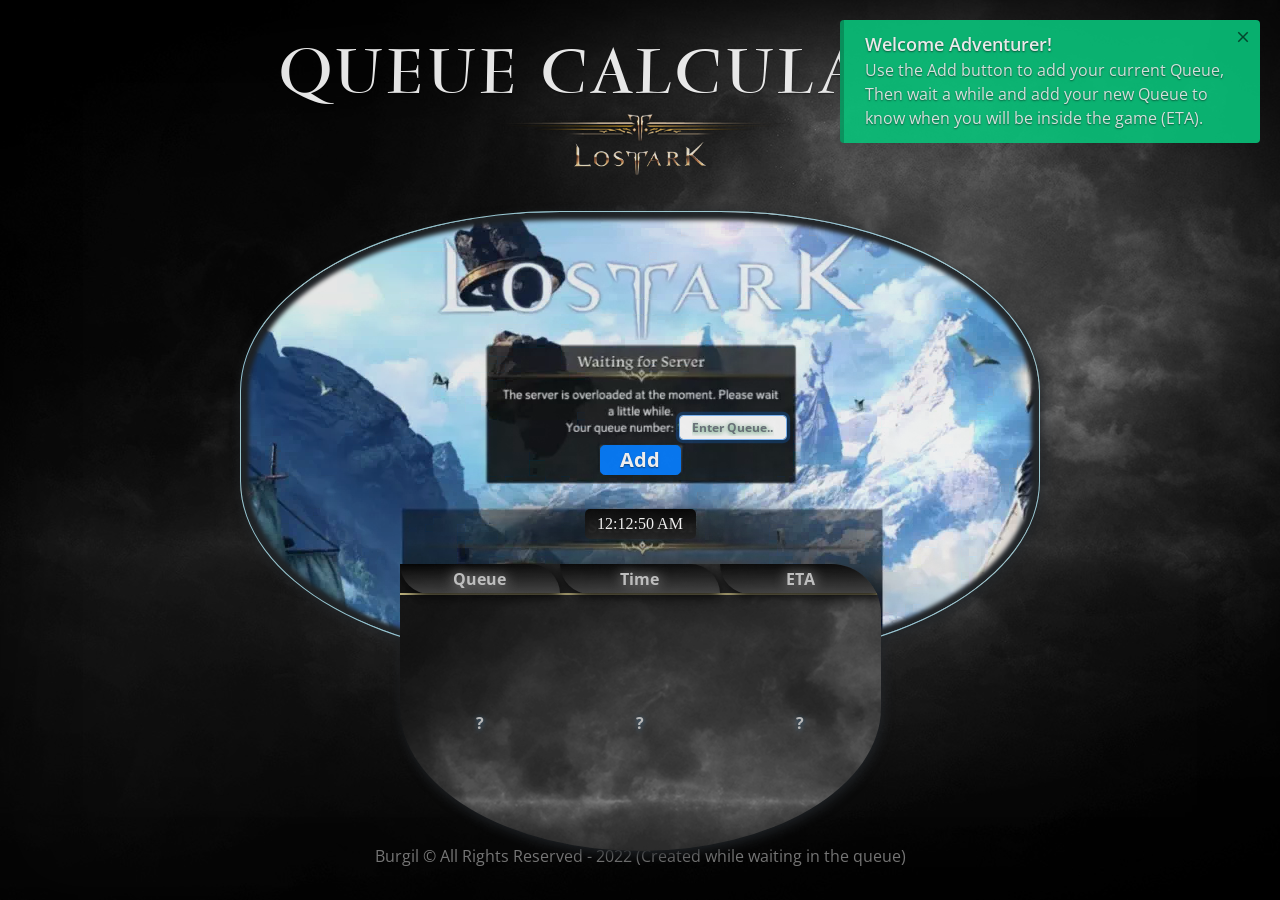
==== website/index.html @ 4332dfb2 "Fixed stuff" ====
<!DOCTYPE html>
<html lang="en" class="h-100">

<head>
    <meta charset="UTF-8">
    <meta http-equiv="X-UA-Compatible" content="IE=edge">
    <meta name="viewport" content="width=device-width, initial-scale=1">
    <meta name="description"
        content="This is a super smart queue time calculator for Lost Ark, It's so easy to use, You can use it to predict when you will be inside the game! Created by Burgil.">
    <meta name="author" content="Burgil">
    <title>Lost Ark: Queue Calculator</title>
    <link rel="icon" href="favicon.ico" type="image/x-icon">
    <link href="bootstrap.min.css" rel="stylesheet">
    <link href="cover.css?v=2" rel="stylesheet">
    <link href="https://fonts.googleapis.com/css?family=Open+Sans:400,500,600" rel="stylesheet">
    <link rel="stylesheet" href="https://stackpath.bootstrapcdn.com/bootstrap/4.1.2/css/bootstrap.min.css">
    <script src="https://ajax.googleapis.com/ajax/libs/jquery/3.3.1/jquery.min.js"></script>
    <style>
        body {
            font-family: 'Open Sans';
        }

        .growl-notification__content * {
            text-align: left !important;
        }
    </style>
    <link href="light-theme.min.css" rel="stylesheet">
    <link href="dark-theme.min.css" rel="stylesheet">
    <link href="colored-theme.min.css" rel="stylesheet">
    <script type="text/javascript" src="growl-notification.min.js"></script>
</head>

<body class="d-flex h-100 text-center text-white bg-dark">
    <div class="d-flex w-100 h-100 p-3 mx-auto flex-column">
        <header class="mb-auto">
            <div class="head">
                <h3 class="mb-0">Queue Calculator</h3>
                <div class="ark-sprite"></div>
                <img src="LostArkLogo.png" width="132" height="33" alt="Lost Ark Logo">
            </div>
        </header>
        <main class="px-3">
            <div class="image-blurred-edge">
                <div class="la-form">
                    <input type="number" class="form-control" placeholder="Enter Queue..">
                    <a href="javascript:addQueue()" class="btn btn-lg btn-primary fw-bold">Add</a>
                </div>
                <div class="black-box" id="currentTime">Calculator</div>
                <table class="table-dark">
                    <tr>
                        <th>Queue</th>
                        <th>Time</th>
                        <th>ETA</th>
                    </tr>
                    <tr>
                        <td>?</td>
                        <td>?</td>
                        <td>?</td>
                    </tr>
                </table>
            </div>
        </main>
        <footer class="mt-auto text-white-50">
            <p>Burgil © All Rights Reserved - 2022 (Created while waiting in the queue)</p>
        </footer>
    </div>
    <script src="calc.js?v=2"></script>
</body>

</html>
---- website/cover.css ----
/*
 * Globals
 */

@font-face {
  font-family: Vendome;
  font-weight: 400;
  font-style: normal;
  font-display: block;
  src: local("Vendome-Reg"), local("Vendome-Reg"), url(Vendome-Reg.woff2) format("woff2"), url(Vendome-Reg.woff) format("woff"), url(Vendome-Reg.ttf) format("truetype")
}

body {
  background: url(smoke-center-SM.jpg) no-repeat 50%;
  opacity: 0.9;
}

header.mb-auto {
  margin-bottom: 4vh !important;
  margin-top: 2vh !important;
}

h3.mb-0 {
  text-transform: uppercase;
  letter-spacing: .03em;
  font-family: Vendome, Times, Times Roman, Times New Roman, serif;
  font-weight: 400;
  font-style: normal;
  font-size: 4.0625rem;
}

.ark-sprite {
  width: 313px;
  height: 30px;
  filter: drop-shadow(0 0 6px #000000);
  background: url(lost-ark-sprites.png) 0 0 no-repeat;
  margin: auto;
}

/* Chrome, Safari, Edge, Opera */
input::-webkit-outer-spin-button,
input::-webkit-inner-spin-button {
  -webkit-appearance: none;
  margin: 0;
}

/* Firefox */
input[type=number] {
  -moz-appearance: textfield;
}

/* Custom default button */
.btn-secondary,
.btn-secondary:hover,
.btn-secondary:focus {
  color: #333;
  text-shadow: none;
  /* Prevent inheritance from `body` */
}

.image-blurred-edge {
  background-image: url('lostark.webp');
  width: 800px;
  height: 450px;
  position: relative;
  margin: auto;
  border: 1px solid #a9dbe5;
  border-radius: 40%;
  filter: drop-shadow(2px 4px 6px #212529);
  box-shadow: 0 0 4px 8px #212529 inset;
}

.la-form {
  position: absolute;
  margin-left: auto;
  margin-right: auto;
  right: 0;
  left: 0;
  top: 203px;
  padding-left: 185px;
}

.la-form input {
  height: 25px;
  width: 108px;
  margin: auto;
  font-size: 12px;
  color: #138eb3;
  text-align: center;
  font-weight: bolder;
  text-shadow: 0px 1px 5px #409762;
}

.la-form a {
  position: absolute;
  top: 30px;
  left: 0;
  right: 0;
  margin-left: auto;
  margin-right: auto;
  width: 81px;
  display: flex;
  height: 30px;
  align-items: center;
  justify-content: center;
}

table.table-dark {
  transition: height 3s ease, opacity 2s linear;
  position: absolute;
  right: -4px;
  left: 0;
  opacity: 0.7;
  top: 352px;
  margin-left: auto;
  margin-right: auto;
  border-bottom-left-radius: 50%;
  border-bottom-right-radius: 50%;
  width: 481px;
  height: 0px;
  table-layout: fixed;
  overflow: hidden;
  background: url(smoke-center-SM.jpg) no-repeat 50%;
  filter: brightness(0.8);
  border-top-right-radius: 50px;
}

span.growl-notification__close-icon {
  background-image: url("data:image/svg+xml;charset=utf8,%3C?xml version='1.0' encoding='utf-8'?%3E%3C!-- Generator: Adobe Illustrator 19.1.0, SVG Export Plug-In . SVG Version: 6.00 Build 0) --%3E%3Csvg version='1.1' xmlns='http://www.w3.org/2000/svg' xmlns:xlink='http://www.w3.org/1999/xlink' x='0px' y='0px' width='24px' height='24px' viewBox='0 0 24 24' enable-background='new 0 0 24 24' xml:space='preserve'%3E%3Cg id='Bounding_Boxes'%3E%3Cpath fill='none' d='M0,0h24v24H0V0z'/%3E%3C/g%3E%3Cg id='Outline_1_'%3E%3Cpath d='M19,6.41L17.59,5L12,10.59L6.41,5L5,6.41L10.59,12L5,17.59L6.41,19L12,13.41L17.59,19L19,17.59L13.41,12L19,6.41z'/%3E%3C/g%3E%3C/svg%3E")!important;
}

table.table-dark.shown {
  height: 287px;
  opacity: 1;
}

td {
  font-weight: bolder;
  text-shadow: 0px 1px 5px #5894c1;
  color: #ffffff;
}

table.table-dark th {
  width: 30px;
  height: 30px;
  background: linear-gradient(359deg, #565656, #000000f0);
  border-bottom: 2px solid #fff0a7;
  border-radius: 50px;
  border-top-left-radius: 0;
  border-bottom-right-radius: 0;
  filter: drop-shadow(2px 4px 6px black);
  text-shadow: 0 0 13px white;
}

.black-box {
  width: 111px;
  height: 30px;
  background: linear-gradient(2deg, #1e1e1ef0, black);
  border-radius: 5px;
  position: absolute;
  bottom: 0;
  margin-bottom: 121px;
  margin-left: auto;
  margin-right: auto;
  right: 0;
  font-family: cursive;
  line-height: 30px;
  left: 0;
}

/*
 * Base structure
 */

body {
  text-shadow: 0 .05rem .1rem rgba(0, 0, 0, .5);
  box-shadow: inset 0 0 5rem rgba(0, 0, 0, .5);
}

/*
 * Header
 */

.nav-masthead .nav-link {
  padding: .25rem 0;
  font-weight: 700;
  color: rgba(255, 255, 255, .5);
  background-color: transparent;
  border-bottom: .25rem solid transparent;
}

.nav-masthead .nav-link:hover,
.nav-masthead .nav-link:focus {
  border-bottom-color: rgba(255, 255, 255, .25);
}

.nav-masthead .nav-link+.nav-link {
  margin-left: 1rem;
}

.nav-masthead .active {
  color: #fff;
  border-bottom-color: #fff;
}
---- website/light-theme.min.css ----
.growl-notification{background:#fff;border-radius:4px;box-shadow:0 0 30px 0 rgba(0,0,0,.1);min-height:56px;position:fixed;width:320px;z-index:1056}.growl-notification:before{border-radius:4px 0 0 4px;bottom:0;content:"";left:0;position:absolute;top:0;width:4px}.growl-notification__progress{border-radius:4px 4px 0 0;display:none;height:4px}.growl-notification__progress.is-visible{display:flex}.growl-notification__progress-bar{border-radius:4px 4px 0 0;height:4px;width:0}.growl-notification__body{align-items:center;display:flex;min-height:56px;padding:13px 25px}.growl-notification__buttons{border-top:1px solid rgba(0,0,0,.1);display:none}.growl-notification__buttons.is-visible{display:flex}.growl-notification__button{align-items:center;color:#000;display:flex;flex-grow:1;font-size:14px;font-weight:600;justify-content:center;min-height:39px;min-width:50%;text-align:center}.growl-notification__button:hover{background:rgba(0,0,0,.02);color:#000;text-decoration:none}.growl-notification__button--cancel,.growl-notification__button--cancel:hover{color:#ff0048}.growl-notification__button+.growl-notification__button{border-left:1px solid rgba(0,0,0,.1)}.growl-notification__close{cursor:pointer;font-size:12px;line-height:12px;position:absolute;right:8px;top:8px;transition:color .1s}.growl-notification__close-icon{background-image:url("data:image/svg+xml;charset=utf8,%3C?xml version='1.0' encoding='utf-8'?%3E%3C!-- Generator: Adobe Illustrator 19.1.0, SVG Export Plug-In . SVG Version: 6.00 Build 0) --%3E%3Csvg version='1.1' xmlns='http://www.w3.org/2000/svg' xmlns:xlink='http://www.w3.org/1999/xlink' x='0px' y='0px' width='24px' height='24px' viewBox='0 0 24 24' enable-background='new 0 0 24 24' xml:space='preserve'%3E%3Cg id='Bounding_Boxes'%3E%3Cpath fill='none' d='M0,0h24v24H0V0z'/%3E%3C/g%3E%3Cg id='Outline_1_'%3E%3Cpath d='M19,6.41L17.59,5L12,10.59L6.41,5L5,6.41L10.59,12L5,17.59L6.41,19L12,13.41L17.59,19L19,17.59L13.41,12L19,6.41z'/%3E%3C/g%3E%3C/svg%3E");background-repeat:no-repeat;background-size:100%;display:inline-flex;height:18px;opacity:.4;width:18px}.growl-notification__close-icon:hover{opacity:.6}.growl-notification--closed{z-index:1055}.growl-notification__title{color:#000;font-size:18px;font-weight:600;margin-top:-2px}.growl-notification__desc{color:#000}.growl-notification__title+.growl-notification__desc{color:rgba(0,0,0,.6)}.growl-notification--close-on-click{cursor:pointer}.growl-notification--default:before{background:#b2b2b2}.growl-notification--default .growl-notification__progress{background:hsla(0,0%,69.8%,.15)}.growl-notification--default .growl-notification__progress-bar{background:hsla(0,0%,69.8%,.3)}.growl-notification--info:before{background:#269af1}.growl-notification--info .growl-notification__progress{background:rgba(38,154,241,.15)}.growl-notification--info .growl-notification__progress-bar{background:rgba(38,154,241,.3)}.growl-notification--success:before{background:#8bc34a}.growl-notification--success .growl-notification__progress{background:rgba(139,195,74,.15)}.growl-notification--success .growl-notification__progress-bar{background:rgba(139,195,74,.3)}.growl-notification--warning:before{background:#ffc107}.growl-notification--warning .growl-notification__progress{background:rgba(255,193,7,.15)}.growl-notification--warning .growl-notification__progress-bar{background:rgba(255,193,7,.3)}.growl-notification--danger:before,.growl-notification--error:before{background:#ff3d00}.growl-notification--danger .growl-notification__progress,.growl-notification--error .growl-notification__progress{background:rgba(255,61,0,.15)}.growl-notification--danger .growl-notification__progress-bar,.growl-notification--error .growl-notification__progress-bar{background:rgba(255,61,0,.3)}.growl-notification--image{width:420px}.growl-notification__image{background-position:50%;background-repeat:no-repeat;height:46px;margin-right:17px;min-width:40px}.growl-notification__image--custom{background:none!important;height:auto}.growl-notification--default .growl-notification__image{background-image:url("[data-uri]")}.growl-notification--info .growl-notification__image{background-image:url("[data-uri]")}.growl-notification--success .growl-notification__image{background-image:url("[data-uri]")}.growl-notification--warning .growl-notification__image{background-image:url("[data-uri]")}.growl-notification--danger .growl-notification__image,.growl-notification--error .growl-notification__image{background-image:url("[data-uri]");background-size:90%}.growl-notification.position-bottom-right.animation-slide-in,.growl-notification.position-top-right.animation-slide-in{animation:position-right-slide-in .2s forwards;transform:translateX(100%)}.growl-notification.position-bottom-right.animation-slide-out,.growl-notification.position-top-right.animation-slide-out{animation:position-right-slide-out .2s forwards;margin-right:-20px;transform:translateX(0)}.growl-notification.position-top-center.animation-slide-in{animation:position-top-slide-in .2s forwards;transform:translateY(-100%)}.growl-notification.position-top-center.animation-slide-out{animation:position-top-slide-out .2s forwards;margin-top:-20px;transform:translateY(0)}.growl-notification.position-bottom-center.animation-slide-in{animation:position-bottom-slide-in .2s forwards;transform:translateY(100%)}.growl-notification.position-bottom-center.animation-slide-out{animation:position-bottom-slide-out .2s forwards;margin-bottom:-20px;transform:translateY(0)}.growl-notification.position-bottom-left.animation-slide-in,.growl-notification.position-top-left.animation-slide-in{animation:position-left-slide-in .2s forwards;transform:translateX(-100%)}.growl-notification.position-bottom-left.animation-slide-out,.growl-notification.position-top-left.animation-slide-out{animation:position-left-slide-out .2s forwards;margin-left:-20px;transform:translateX(0)}.growl-notification.position-top-center,.growl-notification.position-top-left,.growl-notification.position-top-right{transition:top .2s}.growl-notification.position-bottom-center,.growl-notification.position-bottom-left,.growl-notification.position-bottom-right{transition:bottom .2s}.growl-notification.animation-fade-in{animation:fade-in .2s forwards;opacity:0}.growl-notification.animation-fade-out{animation:fade-out .2s forwards}@keyframes position-right-slide-in{to{transform:translateX(0)}}@keyframes position-right-slide-out{to{transform:translateX(100%)}}@keyframes position-left-slide-in{to{transform:translateX(0)}}@keyframes position-left-slide-out{to{transform:translateX(-100%)}}@keyframes position-top-slide-in{to{transform:translateY(0)}}@keyframes position-top-slide-out{to{transform:translateY(-100%)}}@keyframes position-bottom-slide-in{to{transform:translateY(0)}}@keyframes position-bottom-slide-out{to{transform:translateY(100%)}}@keyframes fade-in{to{opacity:1}}@keyframes fade-out{to{opacity:0}}
---- website/dark-theme.min.css ----
.growl-notification{background:#363636;border-radius:4px;box-shadow:0 0 30px 0 rgba(0,0,0,.1);min-height:56px;position:fixed;width:320px;z-index:1056}.growl-notification:before{border-radius:4px 0 0 4px;bottom:0;content:"";left:0;position:absolute;top:0;width:4px}.growl-notification__progress{border-radius:4px 4px 0 0;display:none;height:4px}.growl-notification__progress.is-visible{display:flex}.growl-notification__progress-bar{border-radius:4px 4px 0 0;height:4px;width:0}.growl-notification__body{align-items:center;display:flex;min-height:56px;padding:13px 25px}.growl-notification__buttons{border-top:1px solid hsla(0,0%,100%,.1);display:none}.growl-notification__buttons.is-visible{display:flex}.growl-notification__button{align-items:center;color:#fff;display:flex;flex-grow:1;font-size:14px;font-weight:600;justify-content:center;min-height:39px;min-width:50%;text-align:center}.growl-notification__button:hover{background:hsla(0,0%,100%,.05);color:#fff;text-decoration:none}.growl-notification__button--cancel,.growl-notification__button--cancel:hover{color:hsla(0,0%,100%,.6)}.growl-notification__button+.growl-notification__button{border-left:1px solid hsla(0,0%,100%,.1)}.growl-notification__close{cursor:pointer;font-size:12px;line-height:12px;position:absolute;right:8px;top:8px;transition:color .1s}.growl-notification__close-icon{background-image:url("data:image/svg+xml;charset=utf8,%3C?xml version='1.0' encoding='utf-8'?%3E%3C!-- Generator: Adobe Illustrator 19.1.0, SVG Export Plug-In . SVG Version: 6.00 Build 0) --%3E%3Csvg version='1.1' xmlns='http://www.w3.org/2000/svg' xmlns:xlink='http://www.w3.org/1999/xlink' x='0px' y='0px' width='24px' height='24px' viewBox='0 0 24 24' enable-background='new 0 0 24 24' xml:space='preserve'%3E%3Cg id='Bounding_Boxes'%3E%3Cpath fill='none' d='M0,0h24v24H0V0z'/%3E%3C/g%3E%3Cg id='Outline_1_'%3E%3Cpath fill='#fff' d='M19,6.41L17.59,5L12,10.59L6.41,5L5,6.41L10.59,12L5,17.59L6.41,19L12,13.41L17.59,19L19,17.59L13.41,12L19,6.41z'/%3E%3C/g%3E%3C/svg%3E");background-repeat:no-repeat;background-size:100%;display:inline-flex;height:18px;opacity:.6;width:18px}.growl-notification__close-icon:hover{opacity:.8}.growl-notification--closed{z-index:1055}.growl-notification__title{color:#fff;font-size:18px;font-weight:600;margin-top:-2px}.growl-notification__desc{color:#fff}.growl-notification__title+.growl-notification__desc{color:hsla(0,0%,100%,.8)}.growl-notification--close-on-click{cursor:pointer}.growl-notification--default:before{background:#b2b2b2}.growl-notification--default .growl-notification__progress{background:hsla(0,0%,69.8%,.15)}.growl-notification--default .growl-notification__progress-bar{background:hsla(0,0%,69.8%,.3)}.growl-notification--info:before{background:#269af1}.growl-notification--info .growl-notification__progress{background:rgba(38,154,241,.15)}.growl-notification--info .growl-notification__progress-bar{background:rgba(38,154,241,.3)}.growl-notification--success:before{background:#8bc34a}.growl-notification--success .growl-notification__progress{background:rgba(139,195,74,.15)}.growl-notification--success .growl-notification__progress-bar{background:rgba(139,195,74,.3)}.growl-notification--warning:before{background:#ffc107}.growl-notification--warning .growl-notification__progress{background:rgba(255,193,7,.15)}.growl-notification--warning .growl-notification__progress-bar{background:rgba(255,193,7,.3)}.growl-notification--danger:before,.growl-notification--error:before{background:#ff3d00}.growl-notification--danger .growl-notification__progress,.growl-notification--error .growl-notification__progress{background:rgba(255,61,0,.15)}.growl-notification--danger .growl-notification__progress-bar,.growl-notification--error .growl-notification__progress-bar{background:rgba(255,61,0,.3)}.growl-notification--image{width:420px}.growl-notification__image{background-position:50%;background-repeat:no-repeat;height:46px;margin-right:17px;min-width:40px}.growl-notification__image--custom{background:none!important;height:auto}.growl-notification--default .growl-notification__image{background-image:url("[data-uri]")}.growl-notification--info .growl-notification__image{background-image:url("[data-uri]")}.growl-notification--success .growl-notification__image{background-image:url("[data-uri]")}.growl-notification--warning .growl-notification__image{background-image:url("[data-uri]")}.growl-notification--danger .growl-notification__image,.growl-notification--error .growl-notification__image{background-image:url("[data-uri]");background-size:90%}.growl-notification.position-bottom-right.animation-slide-in,.growl-notification.position-top-right.animation-slide-in{animation:position-right-slide-in .2s forwards;transform:translateX(100%)}.growl-notification.position-bottom-right.animation-slide-out,.growl-notification.position-top-right.animation-slide-out{animation:position-right-slide-out .2s forwards;margin-right:-20px;transform:translateX(0)}.growl-notification.position-top-center.animation-slide-in{animation:position-top-slide-in .2s forwards;transform:translateY(-100%)}.growl-notification.position-top-center.animation-slide-out{animation:position-top-slide-out .2s forwards;margin-top:-20px;transform:translateY(0)}.growl-notification.position-bottom-center.animation-slide-in{animation:position-bottom-slide-in .2s forwards;transform:translateY(100%)}.growl-notification.position-bottom-center.animation-slide-out{animation:position-bottom-slide-out .2s forwards;margin-bottom:-20px;transform:translateY(0)}.growl-notification.position-bottom-left.animation-slide-in,.growl-notification.position-top-left.animation-slide-in{animation:position-left-slide-in .2s forwards;transform:translateX(-100%)}.growl-notification.position-bottom-left.animation-slide-out,.growl-notification.position-top-left.animation-slide-out{animation:position-left-slide-out .2s forwards;margin-left:-20px;transform:translateX(0)}.growl-notification.position-top-center,.growl-notification.position-top-left,.growl-notification.position-top-right{transition:top .2s}.growl-notification.position-bottom-center,.growl-notification.position-bottom-left,.growl-notification.position-bottom-right{transition:bottom .2s}.growl-notification.animation-fade-in{animation:fade-in .2s forwards;opacity:0}.growl-notification.animation-fade-out{animation:fade-out .2s forwards}@keyframes position-right-slide-in{to{transform:translateX(0)}}@keyframes position-right-slide-out{to{transform:translateX(100%)}}@keyframes position-left-slide-in{to{transform:translateX(0)}}@keyframes position-left-slide-out{to{transform:translateX(-100%)}}@keyframes position-top-slide-in{to{transform:translateY(0)}}@keyframes position-top-slide-out{to{transform:translateY(-100%)}}@keyframes position-bottom-slide-in{to{transform:translateY(0)}}@keyframes position-bottom-slide-out{to{transform:translateY(100%)}}@keyframes fade-in{to{opacity:1}}@keyframes fade-out{to{opacity:0}}
---- website/colored-theme.min.css ----
.growl-notification{background:#fff;border-radius:4px;box-shadow:0 0 30px 0 rgba(0,0,0,.1);min-height:56px;position:fixed;width:320px;z-index:1056}.growl-notification:before{border-radius:4px 0 0 4px;bottom:0;content:"";left:0;position:absolute;top:0;width:4px}.growl-notification__progress{border-radius:4px 4px 0 0;display:none;height:4px}.growl-notification__progress.is-visible{display:flex}.growl-notification__progress-bar{border-radius:4px 4px 0 0;height:4px;width:0}.growl-notification__body{align-items:center;display:flex;min-height:56px;padding:13px 25px}.growl-notification__buttons{border-top:1px solid rgba(0,0,0,.1);display:none}.growl-notification__buttons.is-visible{display:flex}.growl-notification__button{align-items:center;color:#fff;display:flex;flex-grow:1;font-size:14px;font-weight:600;justify-content:center;min-height:39px;min-width:50%;text-align:center}.growl-notification__button:hover{background:rgba(0,0,0,.02);color:#fff;text-decoration:none}.growl-notification__button--cancel,.growl-notification__button--cancel:hover{color:hsla(0,0%,100%,.7)}.growl-notification__button+.growl-notification__button{border-left:1px solid rgba(0,0,0,.1)}.growl-notification__close{cursor:pointer;font-size:12px;line-height:12px;position:absolute;right:8px;top:8px;transition:color .1s}.growl-notification__close-icon{background-image:url("data:image/svg+xml;charset=utf8,%3C?xml version='1.0' encoding='utf-8'?%3E%3C!-- Generator: Adobe Illustrator 19.1.0, SVG Export Plug-In . SVG Version: 6.00 Build 0) --%3E%3Csvg version='1.1' xmlns='http://www.w3.org/2000/svg' xmlns:xlink='http://www.w3.org/1999/xlink' x='0px' y='0px' width='24px' height='24px' viewBox='0 0 24 24' enable-background='new 0 0 24 24' xml:space='preserve'%3E%3Cg id='Bounding_Boxes'%3E%3Cpath fill='none' d='M0,0h24v24H0V0z'/%3E%3C/g%3E%3Cg id='Outline_1_'%3E%3Cpath fill='#fff' d='M19,6.41L17.59,5L12,10.59L6.41,5L5,6.41L10.59,12L5,17.59L6.41,19L12,13.41L17.59,19L19,17.59L13.41,12L19,6.41z'/%3E%3C/g%3E%3C/svg%3E");background-repeat:no-repeat;background-size:100%;display:inline-flex;height:18px;opacity:.6;width:18px}.growl-notification__close-icon:hover{opacity:.8}.growl-notification--closed{z-index:1055}.growl-notification__title{color:#fff;font-size:18px;font-weight:600;margin-top:-2px}.growl-notification__desc{color:#fff}.growl-notification__title+.growl-notification__desc{color:hsla(0,0%,100%,.9)}.growl-notification--close-on-click{cursor:pointer}.growl-notification--default{background:#fff}.growl-notification--default:before{background:#b2b2b2}.growl-notification--default .growl-notification__desc,.growl-notification--default .growl-notification__title{color:#000}.growl-notification--default .growl-notification__title+.growl-notification--default .growl-notification__desc{color:rgba(0,0,0,.8)}.growl-notification--default .growl-notification__button,.growl-notification--default .growl-notification__button:hover{color:#000}.growl-notification--default .growl-notification__button--cancel,.growl-notification--default .growl-notification__button--cancel:hover{color:#ff0048}.growl-notification--default .growl-notification__close-icon{background-image:url("data:image/svg+xml;charset=utf8,%3C?xml version='1.0' encoding='utf-8'?%3E%3C!-- Generator: Adobe Illustrator 19.1.0, SVG Export Plug-In . SVG Version: 6.00 Build 0) --%3E%3Csvg version='1.1' xmlns='http://www.w3.org/2000/svg' xmlns:xlink='http://www.w3.org/1999/xlink' x='0px' y='0px' width='24px' height='24px' viewBox='0 0 24 24' enable-background='new 0 0 24 24' xml:space='preserve'%3E%3Cg id='Bounding_Boxes'%3E%3Cpath fill='none' d='M0,0h24v24H0V0z'/%3E%3C/g%3E%3Cg id='Outline_1_'%3E%3Cpath d='M19,6.41L17.59,5L12,10.59L6.41,5L5,6.41L10.59,12L5,17.59L6.41,19L12,13.41L17.59,19L19,17.59L13.41,12L19,6.41z'/%3E%3C/g%3E%3C/svg%3E")}.growl-notification--info{background:#00b1fe}.growl-notification--info:before{background:rgba(0,0,0,.2)}.growl-notification--success{background:#08c27a}.growl-notification--success:before{background:rgba(0,0,0,.2)}.growl-notification--warning{background:#ffe100}.growl-notification--warning:before{background:#ff5e3a}.growl-notification--warning .growl-notification__desc,.growl-notification--warning .growl-notification__title{color:#000}.growl-notification--warning .growl-notification__title+.growl-notification--default .growl-notification__desc{color:rgba(0,0,0,.8)}.growl-notification--warning .growl-notification__button,.growl-notification--warning .growl-notification__button:hover{color:#000}.growl-notification--warning .growl-notification__button--cancel,.growl-notification--warning .growl-notification__button--cancel:hover{color:rgba(0,0,0,.6)}.growl-notification--warning .growl-notification__close-icon{background-image:url("data:image/svg+xml;charset=utf8,%3C?xml version='1.0' encoding='utf-8'?%3E%3C!-- Generator: Adobe Illustrator 19.1.0, SVG Export Plug-In . SVG Version: 6.00 Build 0) --%3E%3Csvg version='1.1' xmlns='http://www.w3.org/2000/svg' xmlns:xlink='http://www.w3.org/1999/xlink' x='0px' y='0px' width='24px' height='24px' viewBox='0 0 24 24' enable-background='new 0 0 24 24' xml:space='preserve'%3E%3Cg id='Bounding_Boxes'%3E%3Cpath fill='none' d='M0,0h24v24H0V0z'/%3E%3C/g%3E%3Cg id='Outline_1_'%3E%3Cpath d='M19,6.41L17.59,5L12,10.59L6.41,5L5,6.41L10.59,12L5,17.59L6.41,19L12,13.41L17.59,19L19,17.59L13.41,12L19,6.41z'/%3E%3C/g%3E%3C/svg%3E")}.growl-notification--danger,.growl-notification--error{background:#ff5e3a}.growl-notification--danger:before,.growl-notification--error:before{background:rgba(0,0,0,.2)}.growl-notification__image{background-size:85%;opacity:.8}.growl-notification--image{width:420px}.growl-notification__image{background-position:50%;background-repeat:no-repeat;height:46px;margin-right:17px;min-width:40px}.growl-notification__image--custom{background:none!important;height:auto}.growl-notification--default .growl-notification__image{background-image:url("data:image/svg+xml;charset=utf-8,%3Csvg xmlns='http://www.w3.org/2000/svg' viewBox='0 0 576 512'%3E%3Cpath fill='%23B2B2B2' d='M544 184.88V32c0-8.74-6.98-32-31.99-32H512c-7.12 0-14.19 2.38-19.98 7.02l-85.03 68.03C364.28 109.19 310.66 128 256 128H64c-35.35 0-64 28.65-64 64v96c0 35.35 28.65 64 64 64l-.48 32c0 39.77 9.26 77.35 25.56 110.94 5.19 10.69 16.52 17.06 28.4 17.06h106.28c26.05 0 41.69-29.84 25.9-50.56-16.4-21.52-26.15-48.36-26.15-77.44 0-11.11 1.62-21.79 4.41-32H256c54.66 0 108.28 18.81 150.98 52.95l85.03 68.03a32.023 32.023 0 0 0 19.98 7.02c24.92 0 32-22.78 32-32V295.12c19.05-11.09 32-31.49 32-55.12.01-23.63-12.94-44.03-31.99-55.12zM223.76 480l-105.89-.03c-14.83-30.56-22.35-62.19-22.36-95.49l.48-32L96 352h99.33c-2.31 10.7-3.81 21.43-3.81 32 0 35.29 11.3 68.78 32.24 96zM64 320c-17.64 0-32-14.36-32-32v-96c0-17.64 14.36-32 32-32h192v160H64zm448.05 126.93c-.04.25-.13.58-.25.9l-84.83-67.87C386.99 348 338.54 328.14 288 322.13V157.87c50.54-6.01 98.99-25.87 138.98-57.84l84.87-67.9c.03.03.06.05.08.05.04 0 .06-.05.07-.17l.05 414.92z'/%3E%3C/svg%3E")}.growl-notification--info .growl-notification__image{background-image:url("data:image/svg+xml;charset=utf-8,%3Csvg xmlns='http://www.w3.org/2000/svg' viewBox='0 0 448 512'%3E%3Cpath fill='%23fff' d='M400 32H48C21.49 32 0 53.49 0 80v352c0 26.51 21.49 48 48 48h352c26.51 0 48-21.49 48-48V80c0-26.51-21.49-48-48-48zm16 400c0 8.822-7.178 16-16 16H48c-8.822 0-16-7.178-16-16V80c0-8.822 7.178-16 16-16h352c8.822 0 16 7.178 16 16v352zm-228-80h12V232h-12c-6.627 0-12-5.373-12-12v-8c0-6.627 5.373-12 12-12h48c6.627 0 12 5.373 12 12v140h12c6.627 0 12 5.373 12 12v8c0 6.627-5.373 12-12 12h-72c-6.627 0-12-5.373-12-12v-8c0-6.627 5.373-12 12-12zm36-240c-17.673 0-32 14.327-32 32s14.327 32 32 32 32-14.327 32-32-14.327-32-32-32z'/%3E%3C/svg%3E")}.growl-notification--success .growl-notification__image{background-image:url("data:image/svg+xml;charset=utf-8,%3Csvg xmlns='http://www.w3.org/2000/svg' viewBox='0 0 448 512'%3E%3Cpath fill='%23fff' d='M400 32H48C21.49 32 0 53.49 0 80v352c0 26.51 21.49 48 48 48h352c26.51 0 48-21.49 48-48V80c0-26.51-21.49-48-48-48zm0 32c8.823 0 16 7.178 16 16v352c0 8.822-7.177 16-16 16H48c-8.822 0-16-7.178-16-16V80c0-8.822 7.178-16 16-16h352m-34.301 98.293l-8.451-8.52c-4.667-4.705-12.265-4.736-16.97-.068l-163.441 162.13-68.976-69.533c-4.667-4.705-12.265-4.736-16.97-.068l-8.52 8.451c-4.705 4.667-4.736 12.265-.068 16.97l85.878 86.572c4.667 4.705 12.265 4.736 16.97.068l180.48-179.032c4.704-4.667 4.735-12.265.068-16.97z'/%3E%3C/svg%3E")}.growl-notification--warning .growl-notification__image{background-image:url("data:image/svg+xml;charset=utf-8,%3Csvg xmlns='http://www.w3.org/2000/svg' viewBox='0 0 448 512'%3E%3Cpath fill='%23ff5e3a' d='M224 480c-17.66 0-32-14.38-32-32.03h-32c0 35.31 28.72 64.03 64 64.03s64-28.72 64-64.03h-32c0 17.65-14.34 32.03-32 32.03zm209.38-145.19c-27.96-26.62-49.34-54.48-49.34-148.91 0-79.59-63.39-144.5-144.04-152.35V16c0-8.84-7.16-16-16-16s-16 7.16-16 16v17.56C127.35 41.41 63.96 106.31 63.96 185.9c0 94.42-21.39 122.29-49.35 148.91-13.97 13.3-18.38 33.41-11.25 51.23C10.64 404.24 28.16 416 48 416h352c19.84 0 37.36-11.77 44.64-29.97 7.13-17.82 2.71-37.92-11.26-51.22zM400 384H48c-14.23 0-21.34-16.47-11.32-26.01 34.86-33.19 59.28-70.34 59.28-172.08C95.96 118.53 153.23 64 224 64c70.76 0 128.04 54.52 128.04 121.9 0 101.35 24.21 138.7 59.28 172.08C421.38 367.57 414.17 384 400 384z'/%3E%3C/svg%3E")}.growl-notification--danger .growl-notification__image,.growl-notification--error .growl-notification__image{background-image:url("data:image/svg+xml;charset=utf-8,%3Csvg xmlns='http://www.w3.org/2000/svg' viewBox='0 0 576 512'%3E%3Cpath fill='%23fff' d='M569.517 440.013C587.975 472.007 564.806 512 527.94 512H48.054c-36.937 0-59.999-40.054-41.577-71.987L246.423 23.985c18.467-32.009 64.72-31.952 83.154 0l239.94 416.028zm-27.658 15.991l-240-416c-6.16-10.678-21.583-10.634-27.718 0l-240 416C27.983 466.678 35.731 480 48 480h480c12.323 0 19.99-13.369 13.859-23.996zM288 372c-15.464 0-28 12.536-28 28s12.536 28 28 28 28-12.536 28-28-12.536-28-28-28zm-11.49-212h22.979c6.823 0 12.274 5.682 11.99 12.5l-7 168c-.268 6.428-5.556 11.5-11.99 11.5h-8.979c-6.433 0-11.722-5.073-11.99-11.5l-7-168c-.283-6.818 5.167-12.5 11.99-12.5zM288 372c-15.464 0-28 12.536-28 28s12.536 28 28 28 28-12.536 28-28-12.536-28-28-28z'/%3E%3C/svg%3E");background-size:90%}.growl-notification.position-bottom-right.animation-slide-in,.growl-notification.position-top-right.animation-slide-in{animation:position-right-slide-in .2s forwards;transform:translateX(100%)}.growl-notification.position-bottom-right.animation-slide-out,.growl-notification.position-top-right.animation-slide-out{animation:position-right-slide-out .2s forwards;margin-right:-20px;transform:translateX(0)}.growl-notification.position-top-center.animation-slide-in{animation:position-top-slide-in .2s forwards;transform:translateY(-100%)}.growl-notification.position-top-center.animation-slide-out{animation:position-top-slide-out .2s forwards;margin-top:-20px;transform:translateY(0)}.growl-notification.position-bottom-center.animation-slide-in{animation:position-bottom-slide-in .2s forwards;transform:translateY(100%)}.growl-notification.position-bottom-center.animation-slide-out{animation:position-bottom-slide-out .2s forwards;margin-bottom:-20px;transform:translateY(0)}.growl-notification.position-bottom-left.animation-slide-in,.growl-notification.position-top-left.animation-slide-in{animation:position-left-slide-in .2s forwards;transform:translateX(-100%)}.growl-notification.position-bottom-left.animation-slide-out,.growl-notification.position-top-left.animation-slide-out{animation:position-left-slide-out .2s forwards;margin-left:-20px;transform:translateX(0)}.growl-notification.position-top-center,.growl-notification.position-top-left,.growl-notification.position-top-right{transition:top .2s}.growl-notification.position-bottom-center,.growl-notification.position-bottom-left,.growl-notification.position-bottom-right{transition:bottom .2s}.growl-notification.animation-fade-in{animation:fade-in .2s forwards;opacity:0}.growl-notification.animation-fade-out{animation:fade-out .2s forwards}@keyframes position-right-slide-in{to{transform:translateX(0)}}@keyframes position-right-slide-out{to{transform:translateX(100%)}}@keyframes position-left-slide-in{to{transform:translateX(0)}}@keyframes position-left-slide-out{to{transform:translateX(-100%)}}@keyframes position-top-slide-in{to{transform:translateY(0)}}@keyframes position-top-slide-out{to{transform:translateY(-100%)}}@keyframes position-bottom-slide-in{to{transform:translateY(0)}}@keyframes position-bottom-slide-out{to{transform:translateY(100%)}}@keyframes fade-in{to{opacity:1}}@keyframes fade-out{to{opacity:0}}
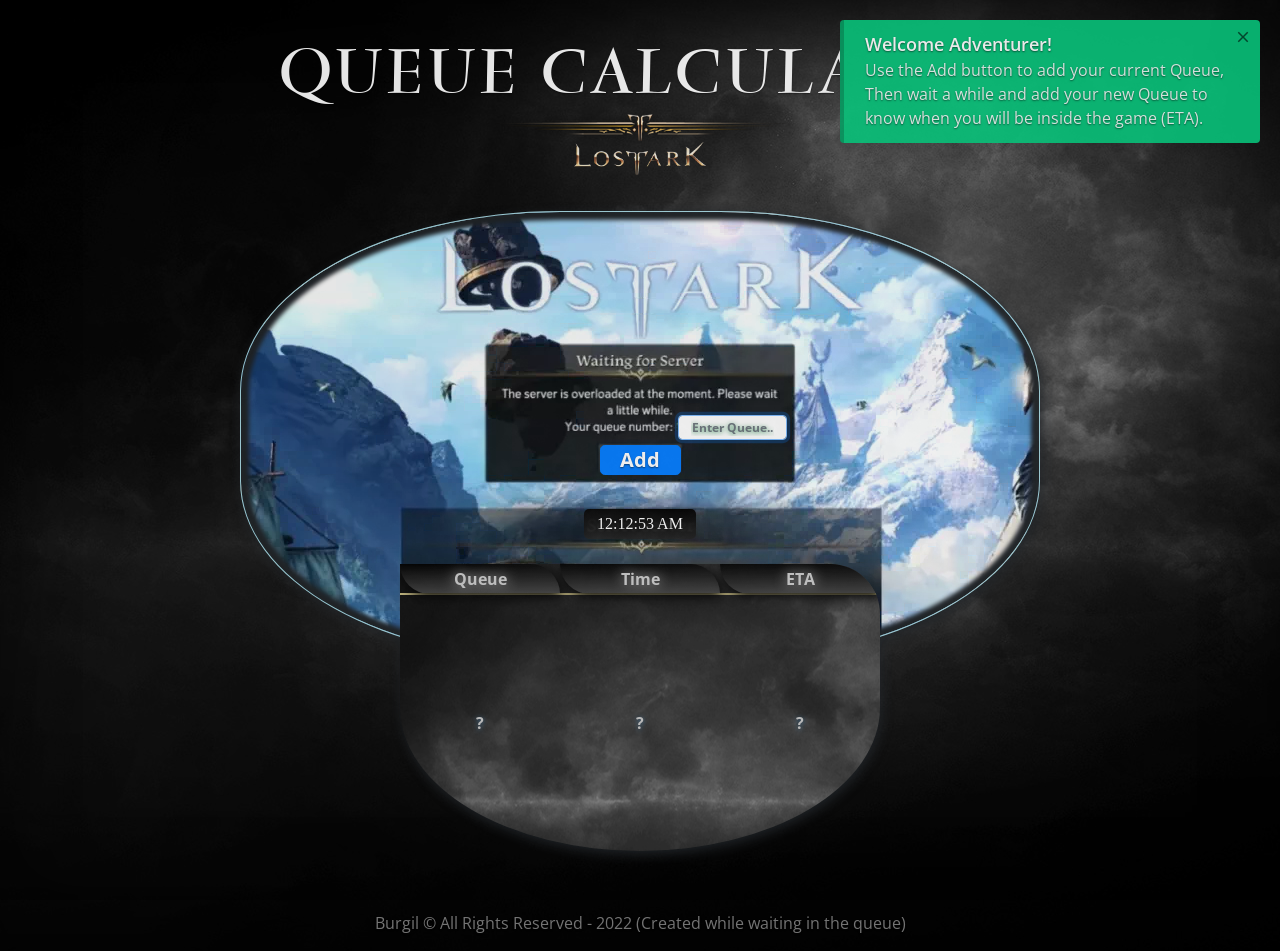
==== commit 1e8f5cf1: "Fixed stuff" ====
--- a/website/index.html
+++ b/website/index.html
@@ -11,7 +11,7 @@
     <title>Lost Ark: Queue Calculator</title>
     <link rel="icon" href="favicon.ico" type="image/x-icon">
     <link href="bootstrap.min.css" rel="stylesheet">
-    <link href="cover.css?v=2" rel="stylesheet">
+    <link href="cover.css?v=3" rel="stylesheet">
     <link href="https://fonts.googleapis.com/css?family=Open+Sans:400,500,600" rel="stylesheet">
     <link rel="stylesheet" href="https://stackpath.bootstrapcdn.com/bootstrap/4.1.2/css/bootstrap.min.css">
     <script src="https://ajax.googleapis.com/ajax/libs/jquery/3.3.1/jquery.min.js"></script>
@@ -39,7 +39,7 @@
                 <img src="LostArkLogo.png" width="132" height="33" alt="Lost Ark Logo">
             </div>
         </header>
-        <main class="px-3">
+        <main>
             <div class="image-blurred-edge">
                 <div class="la-form">
                     <input type="number" class="form-control" placeholder="Enter Queue..">
@@ -64,7 +64,7 @@
             <p>Burgil © All Rights Reserved - 2022 (Created while waiting in the queue)</p>
         </footer>
     </div>
-    <script src="calc.js?v=2"></script>
+    <script src="calc.js?v=3"></script>
 </body>
 
 </html>
--- a/website/cover.css
+++ b/website/cover.css
@@ -58,9 +58,15 @@
   /* Prevent inheritance from `body` */
 }
 
+main {
+  padding-bottom: 250px;
+}
+
 .image-blurred-edge {
   background-image: url('lostark.webp');
-  width: 800px;
+  width: 100%;
+  background-position: center;
+  max-width: 800px;
   height: 450px;
   position: relative;
   margin: auto;
@@ -77,12 +83,12 @@
   right: 0;
   left: 0;
   top: 203px;
-  padding-left: 185px;
+  padding-left: 184px;
 }
 
 .la-form input {
   height: 25px;
-  width: 108px;
+  width: 109px;
   margin: auto;
   font-size: 12px;
   color: #138eb3;
@@ -116,7 +122,7 @@
   margin-right: auto;
   border-bottom-left-radius: 50%;
   border-bottom-right-radius: 50%;
-  width: 481px;
+  width: 480px;
   height: 0px;
   table-layout: fixed;
   overflow: hidden;
@@ -153,7 +159,7 @@
 }
 
 .black-box {
-  width: 111px;
+  width: 112px;
   height: 30px;
   background: linear-gradient(2deg, #1e1e1ef0, black);
   border-radius: 5px;
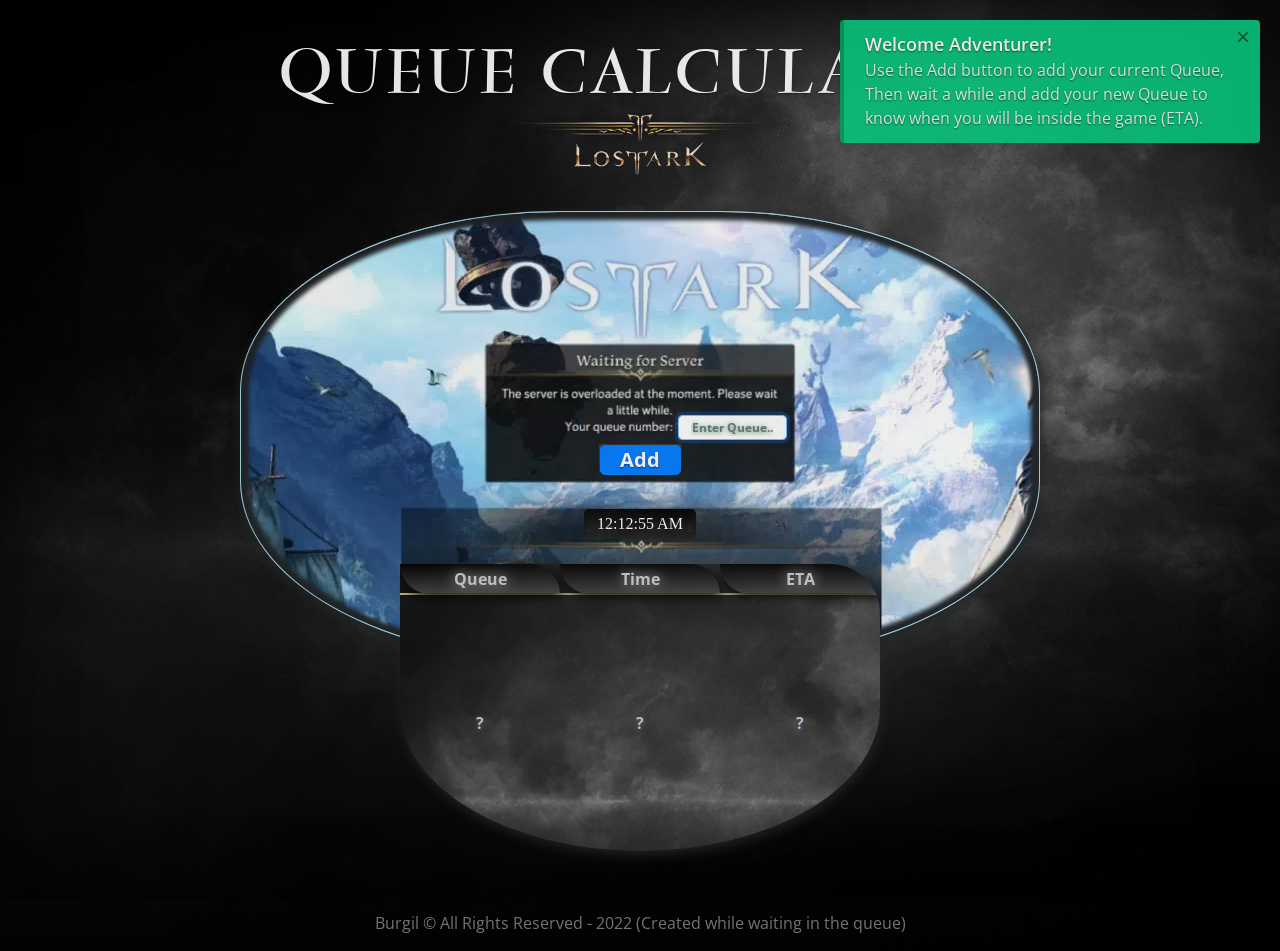
==== commit 91a35639: "Fixed" ====
--- a/website/index.html
+++ b/website/index.html
@@ -8,10 +8,10 @@
     <meta name="description"
         content="This is a super smart queue time calculator for Lost Ark, It's so easy to use, You can use it to predict when you will be inside the game! Created by Burgil.">
     <meta name="author" content="Burgil">
-    <title>Lost Ark: Queue Calculator</title>
+    <title>Lost Ark: Queue Calculator V4</title>
     <link rel="icon" href="favicon.ico" type="image/x-icon">
     <link href="bootstrap.min.css" rel="stylesheet">
-    <link href="cover.css?v=3" rel="stylesheet">
+    <link href="cover.css?v=4" rel="stylesheet">
     <link href="https://fonts.googleapis.com/css?family=Open+Sans:400,500,600" rel="stylesheet">
     <link rel="stylesheet" href="https://stackpath.bootstrapcdn.com/bootstrap/4.1.2/css/bootstrap.min.css">
     <script src="https://ajax.googleapis.com/ajax/libs/jquery/3.3.1/jquery.min.js"></script>
@@ -64,7 +64,7 @@
             <p>Burgil © All Rights Reserved - 2022 (Created while waiting in the queue)</p>
         </footer>
     </div>
-    <script src="calc.js?v=3"></script>
+    <script src="calc.js?v=4"></script>
 </body>
 
 </html>
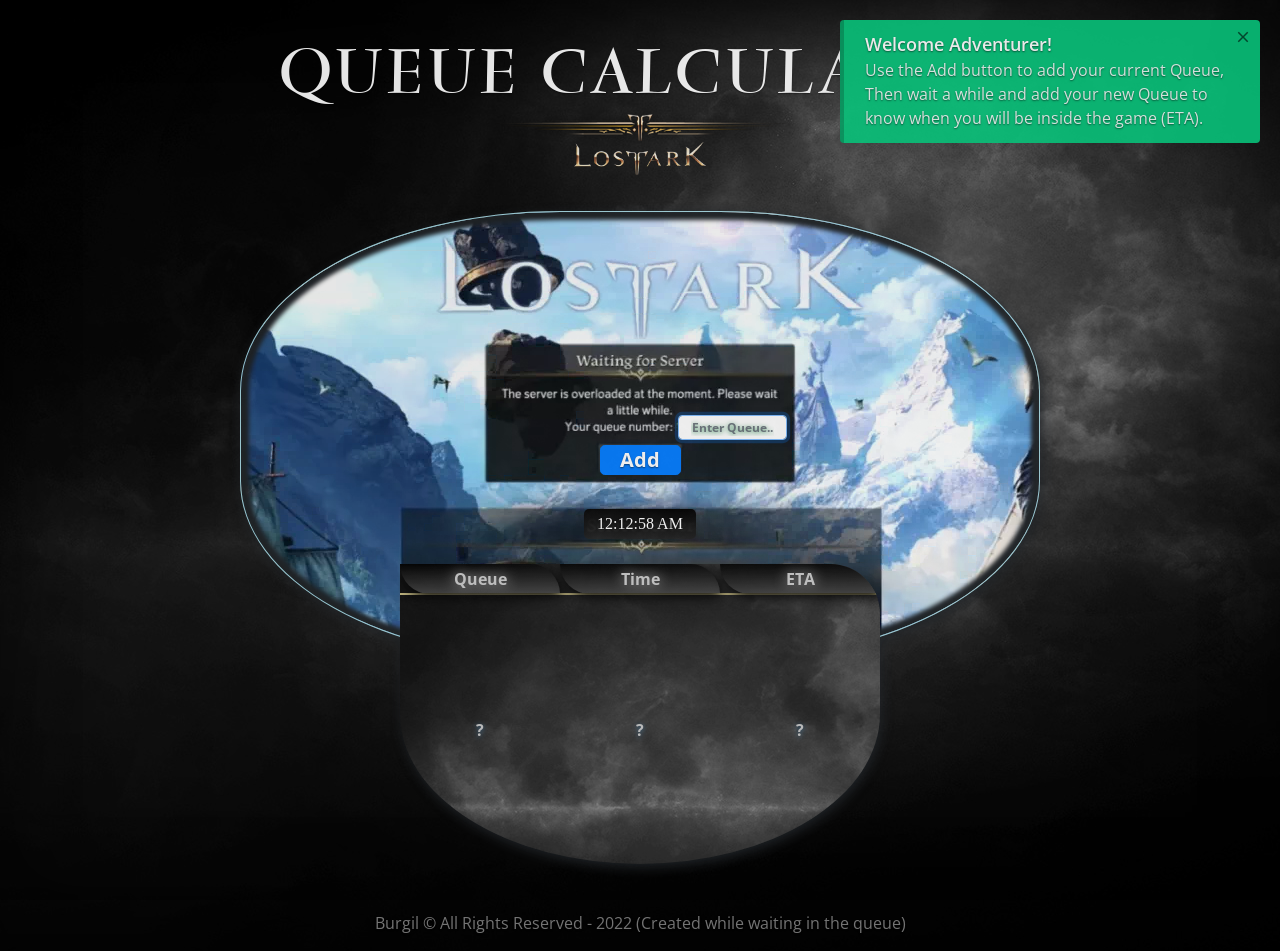
==== commit fe1a97ac: "Fixed errors" ====
--- a/website/index.html
+++ b/website/index.html
@@ -8,10 +8,10 @@
     <meta name="description"
         content="This is a super smart queue time calculator for Lost Ark, It's so easy to use, You can use it to predict when you will be inside the game! Created by Burgil.">
     <meta name="author" content="Burgil">
-    <title>Lost Ark: Queue Calculator V4</title>
+    <title>Lost Ark: Queue Calculator</title>
     <link rel="icon" href="favicon.ico" type="image/x-icon">
     <link href="bootstrap.min.css" rel="stylesheet">
-    <link href="cover.css?v=4" rel="stylesheet">
+    <link href="cover.css?v=5" rel="stylesheet">
     <link href="https://fonts.googleapis.com/css?family=Open+Sans:400,500,600" rel="stylesheet">
     <link rel="stylesheet" href="https://stackpath.bootstrapcdn.com/bootstrap/4.1.2/css/bootstrap.min.css">
     <script src="https://ajax.googleapis.com/ajax/libs/jquery/3.3.1/jquery.min.js"></script>
@@ -64,7 +64,7 @@
             <p>Burgil © All Rights Reserved - 2022 (Created while waiting in the queue)</p>
         </footer>
     </div>
-    <script src="calc.js?v=4"></script>
+    <script src="calc.js?v=5"></script>
 </body>
 
 </html>
--- a/website/cover.css
+++ b/website/cover.css
@@ -131,13 +131,13 @@
   border-top-right-radius: 50px;
 }
 
+table.table-dark.shown {
+  height: 300px;
+  opacity: 1;
+}
+
 span.growl-notification__close-icon {
   background-image: url("data:image/svg+xml;charset=utf8,%3C?xml version='1.0' encoding='utf-8'?%3E%3C!-- Generator: Adobe Illustrator 19.1.0, SVG Export Plug-In . SVG Version: 6.00 Build 0) --%3E%3Csvg version='1.1' xmlns='http://www.w3.org/2000/svg' xmlns:xlink='http://www.w3.org/1999/xlink' x='0px' y='0px' width='24px' height='24px' viewBox='0 0 24 24' enable-background='new 0 0 24 24' xml:space='preserve'%3E%3Cg id='Bounding_Boxes'%3E%3Cpath fill='none' d='M0,0h24v24H0V0z'/%3E%3C/g%3E%3Cg id='Outline_1_'%3E%3Cpath d='M19,6.41L17.59,5L12,10.59L6.41,5L5,6.41L10.59,12L5,17.59L6.41,19L12,13.41L17.59,19L19,17.59L13.41,12L19,6.41z'/%3E%3C/g%3E%3C/svg%3E")!important;
-}
-
-table.table-dark.shown {
-  height: 287px;
-  opacity: 1;
 }
 
 td {
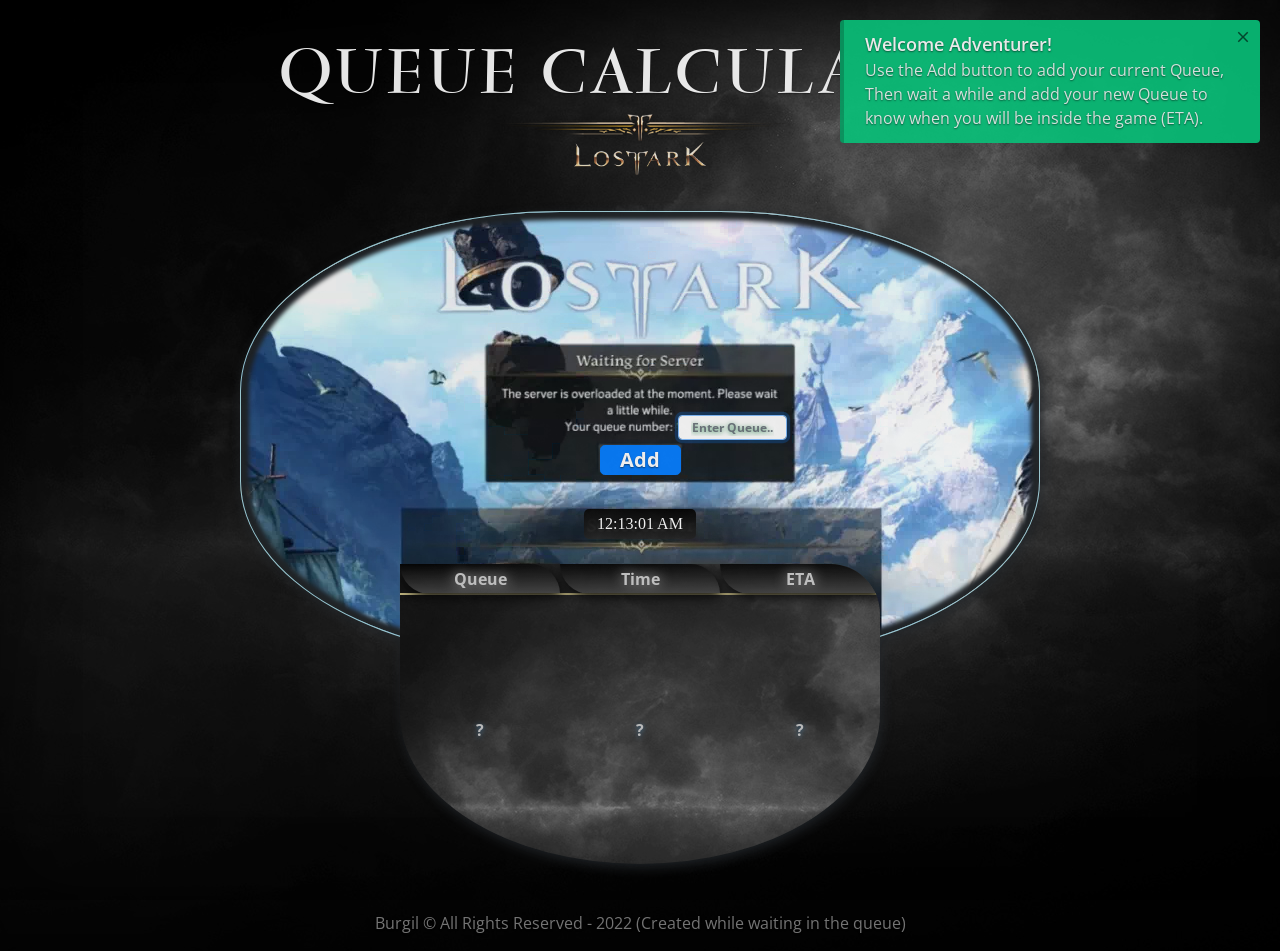
==== commit c3b5cbb2: "Added a bunch of new features" ====
--- a/website/index.html
+++ b/website/index.html
@@ -11,7 +11,7 @@
     <title>Lost Ark: Queue Calculator</title>
     <link rel="icon" href="favicon.ico" type="image/x-icon">
     <link href="bootstrap.min.css" rel="stylesheet">
-    <link href="cover.css?v=5" rel="stylesheet">
+    <link href="cover.css?v=6" rel="stylesheet">
     <link href="https://fonts.googleapis.com/css?family=Open+Sans:400,500,600" rel="stylesheet">
     <link rel="stylesheet" href="https://stackpath.bootstrapcdn.com/bootstrap/4.1.2/css/bootstrap.min.css">
     <script src="https://ajax.googleapis.com/ajax/libs/jquery/3.3.1/jquery.min.js"></script>
@@ -64,7 +64,7 @@
             <p>Burgil © All Rights Reserved - 2022 (Created while waiting in the queue)</p>
         </footer>
     </div>
-    <script src="calc.js?v=5"></script>
+    <script src="calc.js?v=6"></script>
 </body>
 
 </html>
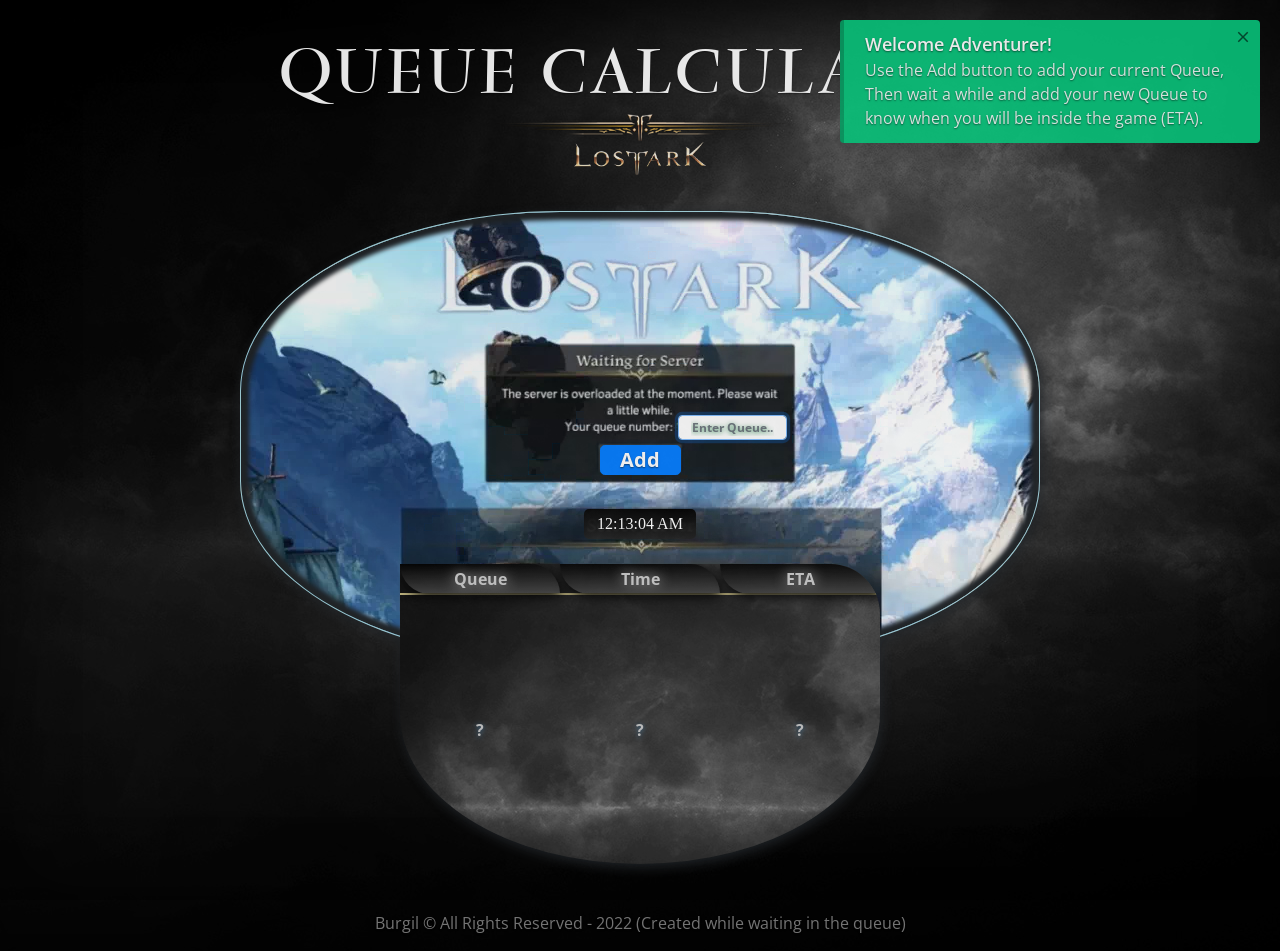
==== commit 92d39e76: "Fixed stuff" ====
--- a/website/index.html
+++ b/website/index.html
@@ -11,7 +11,7 @@
     <title>Lost Ark: Queue Calculator</title>
     <link rel="icon" href="favicon.ico" type="image/x-icon">
     <link href="bootstrap.min.css" rel="stylesheet">
-    <link href="cover.css?v=6" rel="stylesheet">
+    <link href="cover.css?v=7" rel="stylesheet">
     <link href="https://fonts.googleapis.com/css?family=Open+Sans:400,500,600" rel="stylesheet">
     <link rel="stylesheet" href="https://stackpath.bootstrapcdn.com/bootstrap/4.1.2/css/bootstrap.min.css">
     <script src="https://ajax.googleapis.com/ajax/libs/jquery/3.3.1/jquery.min.js"></script>
@@ -64,7 +64,7 @@
             <p>Burgil © All Rights Reserved - 2022 (Created while waiting in the queue)</p>
         </footer>
     </div>
-    <script src="calc.js?v=6"></script>
+    <script src="calc.js?v=7"></script>
 </body>
 
 </html>
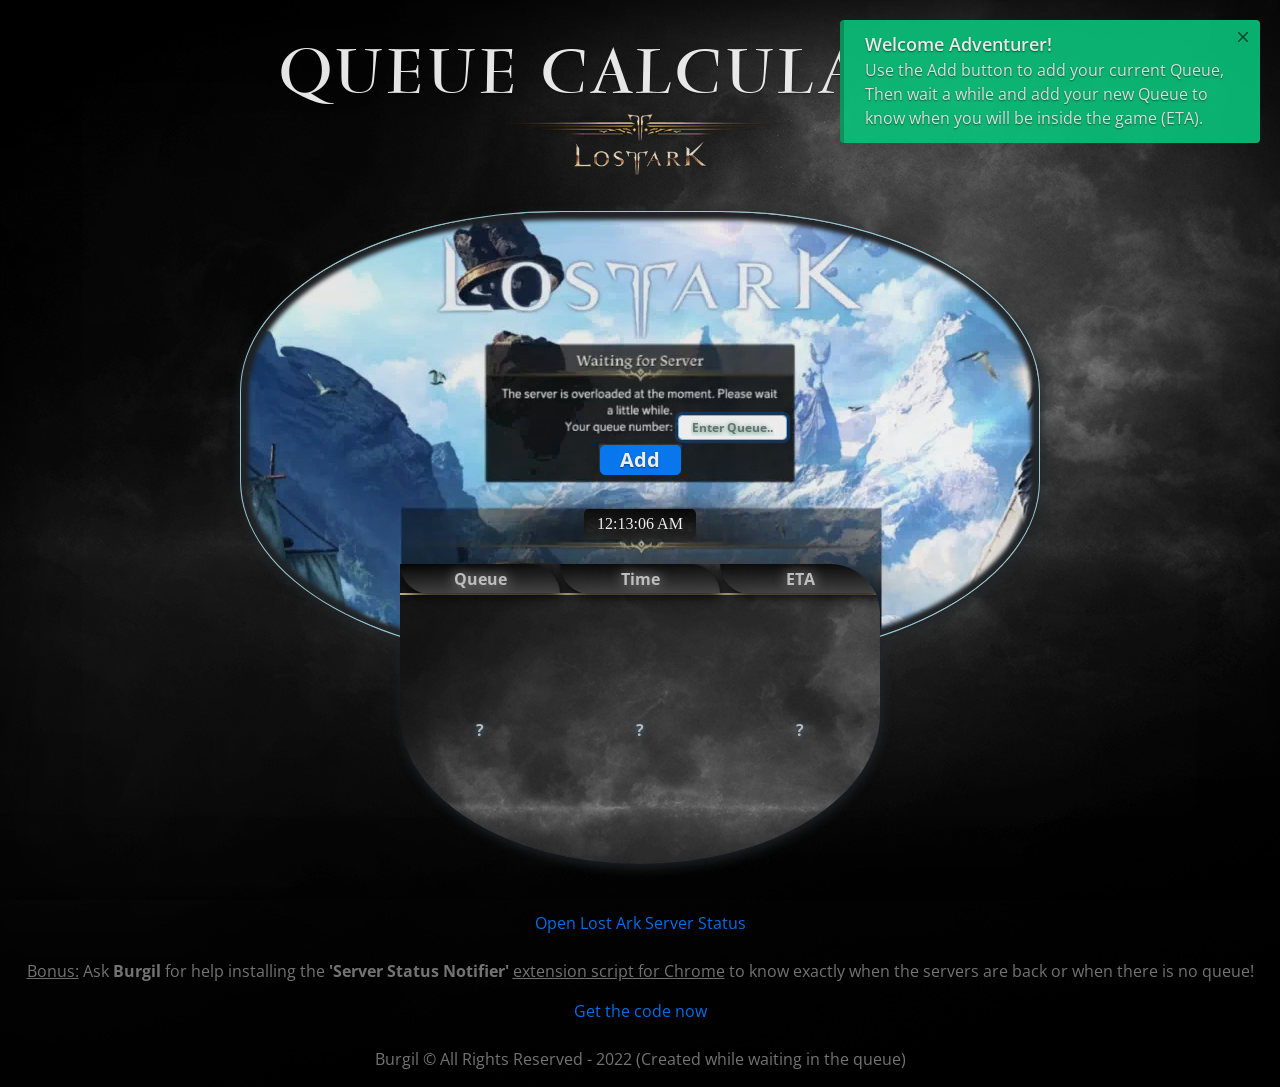
==== commit 9c935d1f: "Added stuff" ====
--- a/website/index.html
+++ b/website/index.html
@@ -8,10 +8,10 @@
     <meta name="description"
         content="This is a super smart queue time calculator for Lost Ark, It's so easy to use, You can use it to predict when you will be inside the game! Created by Burgil.">
     <meta name="author" content="Burgil">
-    <title>Lost Ark: Queue Calculator</title>
+    <title>Lost Ark: Queue Calculator v10.0</title>
     <link rel="icon" href="favicon.ico" type="image/x-icon">
     <link href="bootstrap.min.css" rel="stylesheet">
-    <link href="cover.css?v=7" rel="stylesheet">
+    <link href="cover.css?v=10.0" rel="stylesheet">
     <link href="https://fonts.googleapis.com/css?family=Open+Sans:400,500,600" rel="stylesheet">
     <link rel="stylesheet" href="https://stackpath.bootstrapcdn.com/bootstrap/4.1.2/css/bootstrap.min.css">
     <script src="https://ajax.googleapis.com/ajax/libs/jquery/3.3.1/jquery.min.js"></script>
@@ -34,7 +34,7 @@
     <div class="d-flex w-100 h-100 p-3 mx-auto flex-column">
         <header class="mb-auto">
             <div class="head">
-                <h3 class="mb-0">Queue Calculator</h3>
+                <h3 class="mb-0" style="position:relative">Queue Calculator<span style="font-size:18px;position:absolute;top:-5px;right:5px;">v10.0</span></h3>
                 <div class="ark-sprite"></div>
                 <img src="LostArkLogo.png" width="132" height="33" alt="Lost Ark Logo">
             </div>
@@ -61,10 +61,13 @@
             </div>
         </main>
         <footer class="mt-auto text-white-50">
+            <a target="_blank" href="https://www.playlostark.com/en-gb/support/server-status">Open Lost Ark Server Status</a><br><br>
+            <p><u>Bonus:</u> Ask <b>Burgil</b> for help installing the <b>'Server Status Notifier'</b> <u>extension script for Chrome</u> to know exactly when the servers are back or when there is no queue!</p>
+            <a target="_blank" href="code.html">Get the code now</a><br><br>
             <p>Burgil © All Rights Reserved - 2022 (Created while waiting in the queue)</p>
         </footer>
     </div>
-    <script src="calc.js?v=7"></script>
+    <script src="calc.js?v=10.0"></script>
 </body>
 
 </html>
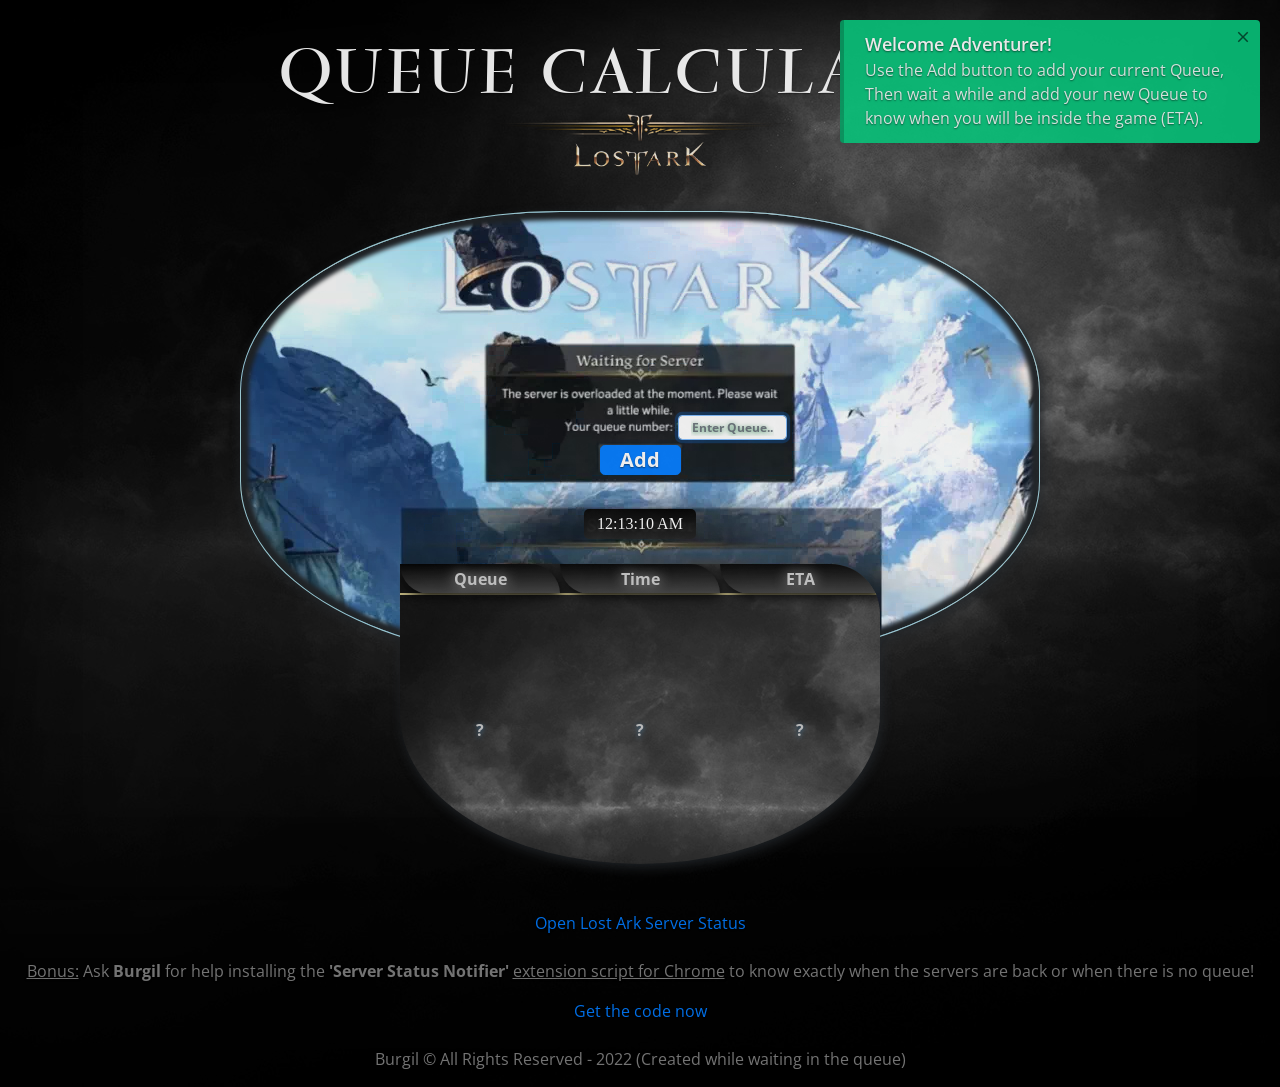
==== commit b584149d: "Updated titles" ====
--- a/website/index.html
+++ b/website/index.html
@@ -8,7 +8,7 @@
     <meta name="description"
         content="This is a super smart queue time calculator for Lost Ark, It's so easy to use, You can use it to predict when you will be inside the game! Created by Burgil.">
     <meta name="author" content="Burgil">
-    <title>Lost Ark: Queue Calculator v10.0</title>
+    <title>Lost Ark: Queue Calculator</title>
     <link rel="icon" href="favicon.ico" type="image/x-icon">
     <link href="bootstrap.min.css" rel="stylesheet">
     <link href="cover.css?v=10.0" rel="stylesheet">
